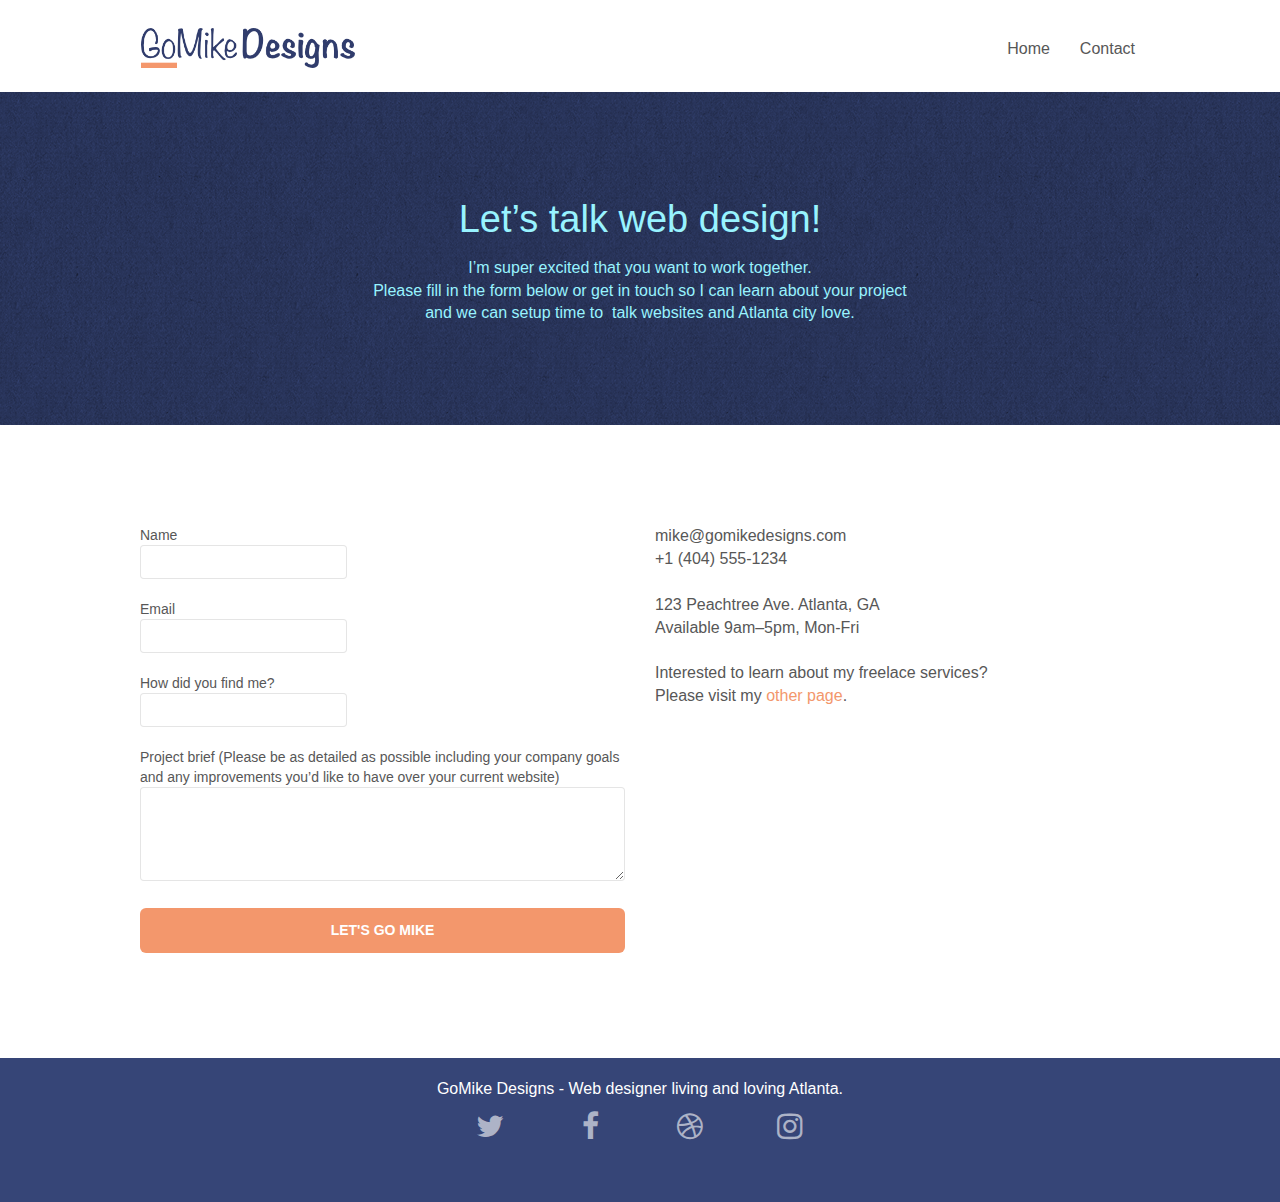
==== contact.html @ 6da9b4f9 "Execueted SEO/Accessibility audit recommendations" ====
<!doctype html>
<html lang="en">
<head>
    <meta charset="utf-8">
    <meta name="description" content="Reach out to talk about building your business website in Atlanta">
	<meta name="viewport" content="width=device-width, initial-scale=1.0, viewport-fit=cover">
    <link rel="shortcut icon" type="image/png" href="favicon.jpg">
    
	<link rel="stylesheet" type="text/css" href="./css/bootstrap.css">
	<link rel="stylesheet" type="text/css" href="style.css">
	<link rel="stylesheet" type="text/css" href="./css/font-awesome.css">
	<link rel="stylesheet" type="text/css" href="./css/et-line.css">
	
    
	<script src="./js/jquery-2.1.0.js"></script>
	<script src="./js/bootstrap.js"></script>
	<script src="./js/blocs.js"></script>
	<script src="./js/jquery.touchSwipe.js"></script>
	<script src="./js/gmaps.js"></script>
    <title>Contact GoMike Designs</title>

    
<!-- Analytics -->
 
<!-- Analytics END -->
    
</head>
<body>
<!-- Main container -->
<main class="page-container">
    
<!-- bloc-0 -->
<div class="bloc bgc-white l-bloc " id="bloc-0">
	<header class="container bloc-sm">
		<nav class="navbar row">
			<div class="navbar-header">
				<a class="navbar-brand" href="index.html"><img src="img/atlanta%20web%20design%20logo.png" alt="GoMike Designs logo" height="40" /></a>

				<button id="nav-toggle" type="button" class="ui-navbar-toggle navbar-toggle" data-toggle="collapse" data-target=".navbar-1">
					<span class="sr-only">Toggle navigation</span><span class="icon-bar"></span><span class="icon-bar"></span><span class="icon-bar"></span>
				</button>
			</div>
			<div class="collapse navbar-collapse navbar-1 special-dropdown-nav">
				<ul class="site-navigation nav navbar-nav">
					<li>
						<a href="index.html">Home</a>
					</li>
					<li>
						<a href="contact.html">Contact</a>
					</li>
				</ul>
			</div>
		</nav>
	</header>
</div>
<!-- bloc-0 END -->

<!-- bloc-6 -->
<div class="bloc bg-dots-bg bg-repeat bgc-dark-slate-blue d-bloc bloc-bg-texture texture-paper" id="bloc-6">
	<div class="container bloc-lg">
		<div class="row">
			<div class="col-sm-12">
				<p class="text-center hero-bloc-text tc-white">
					Let&rsquo;s talk web design!
				</p>
				<p class="text-center mg-lg tc-white tight-width-whitespace">
					I&rsquo;m super excited that you want to work together.<br>Please fill in the form below or get in touch so I can learn about your project <br>and we can setup time to &nbsp;talk websites and Atlanta city love.
				</p>
			</div>
		</div>
	</div>
</div>
<!-- bloc-6 END -->

<!-- bloc-7 -->
<div class="bloc bgc-white l-bloc" id="bloc-7">
	<div class="container bloc-lg">
		<div class="row">
			<div class="col-sm-6">
				<form id="form_1" novalidate success-msg="Your message has been sent." fail-msg="Sorry it seems that our mail server is not responding, Sorry for the inconvenience!">
					<div class="form-group">
						<label>
							Name
							<input id="name" class="form-control" required />
						</label>
					</div>
					<div class="form-group">
						<label>
							Email
							<input id="email" class="form-control" type="email" required />
						</label>
					</div>
					<div class="form-group">
						<label>
							How did you find me?
							<input class="form-control" type="email" required id="input_504" />
						</label>					
					</div>
					<div class="form-group">
						<label>
							Project brief (Please be as detailed as possible including your company goals and any improvements you&rsquo;d like to have over your current website)<br>
							<textarea id="message" class="form-control" rows="4" cols="50" required></textarea>
						</label>
					</div> 
					<button class="bloc-button btn btn-lg btn-block cta-hero btn-atomic-tangerine" type="submit">
						Let's go Mike
					</button>
				</form>
			</div>
			<div class="col-sm-6">
				<p>
					mike@gomikedesigns.com<br>+1 (404) 555-1234<br> <br>123 Peachtree Ave. Atlanta, GA<br>Available 9am–5pm, Mon-Fri <br> <br>Interested to learn about my freelace services? <br>Please visit my&nbsp;<a class="ltc-atomic-tangerine" href="index.html">other page</a>.
				</p>
			</div>
		</div>
	</div>
</div>
<!-- bloc-7 END -->

<!-- ScrollToTop Button -->
<a class="bloc-button btn btn-d scrollToTop" onclick="scrollToTarget('1')"><span class="fa fa-chevron-up"></span></a>
<!-- ScrollToTop Button END-->


<!-- Footer - bloc-8 -->
<footer class="bloc bgc-dark-slate-blue d-bloc" id="bloc-8">
	<div class="container bloc-sm">
		<div class="row">
			<div class="col-sm-12">
				<p class="text-center white">
					GoMike Designs - Web designer living and loving Atlanta.<br>
				</p>
				<div class="row row-no-gutters social">
					<div class="col-sm-3">
						<div class="text-center">
							<a class="social" href="index.html"><span class="fa fa-twitter icon-md"></span></a>
						</div>
					</div>
					<div class="col-sm-3">
						<div class="text-center">
							<a class="social" href="index.html"><span class="fa fa-facebook icon-md"></span></a>
						</div>
					</div>
					<div class="col-sm-3">
						<div class="text-center">
							<a class="social" href="index.html"><span class="fa fa-dribbble icon-md"></span></a>
						</div>
					</div>
					<div class="col-sm-3">
						<div class="text-center">
							<a class="social" href="index.html"><span class="fa fa-instagram icon-md"></span></a>
						</div>
					</div>

					<div class="keywords" style="color:#364577;">web agency atlanta, web strategy, web design, logo, website, web, internet, logo design</div>
				</div>
			</div>
		</div>
	</div>
</footer>
<!-- Footer - bloc-8 END -->

</main>
<!-- Main container END -->
    

</body>
</html>
---- style.css ----
body {
    margin: 0;
    padding: 0;
    background: #FFF;
    overflow-x: hidden;
    -webkit-font-smoothing: antialiased;
    -moz-osx-font-smoothing: grayscale;
}

a,
button {
    transition: all .3s ease-in-out;
    outline: none!important;
}

a:hover {
    text-decoration: none;
    cursor: pointer;
}

#page-loading-blocs-notifaction {
    position: fixed;
    top: 0;
    bottom: 0;
    width: 100%;
    z-index: 100000;
    background: #FFFFFF url("img/pageload-spinner.gif") no-repeat center center;
}

.bloc {
    width: 100%;
    clear: both;
    background: 50% 50% no-repeat;
    padding: 0 50px;
    -webkit-background-size: cover;
    -moz-background-size: cover;
    -o-background-size: cover;
    background-size: cover;
    position: relative;
}

.bloc .container {
    padding-left: 0;
    padding-right: 0;
}

.bloc-lg {
    padding: 100px 50px;
}

.bloc-md {
    padding: 50px;
}

.bloc-sm {
    padding: 20px 50px;
}

.bg-center,
.bg-l-edge,
.bg-r-edge,
.bg-t-edge,
.bg-b-edge,
.bg-tl-edge,
.bg-bl-edge,
.bg-tr-edge,
.bg-br-edge,
.bg-repeat {
    -webkit-background-size: auto!important;
    -moz-background-size: auto!important;
    -o-background-size: auto!important;
    background-size: auto!important;
}

.bg-repeat {
    background: repeat;
}

.bg-t-edge {
    background: top no-repeat;
}

.bloc-bg-texture::before {
    content: "";
    background-size: 2px 2px;
    position: absolute;
    top: 0;
    bottom: 0;
    left: 0;
    right: 0;
}

.texture-paper::before {
    background: url("img/texture-paper.png");
    background-size: 280px 280px;
}

.b-parallax {
    background-attachment: fixed;
}

.d-bloc {
    color: rgba(255, 255, 255, .7);
}

.d-bloc button:hover {
    color: rgba(255, 255, 255, .9);
}

.d-bloc .icon-round,
.d-bloc .icon-square,
.d-bloc .icon-rounded,
.d-bloc .icon-semi-rounded-a,
.d-bloc .icon-semi-rounded-b {
    border-color: rgba(255, 255, 255, .9);
}

.d-bloc .divider-h span {
    border-color: rgba(255, 255, 255, .2);
}

.d-bloc .a-btn,
.d-bloc .navbar a,
.d-bloc .navbar-brand,
.d-bloc a .icon-sm,
.d-bloc a .icon-md,
.d-bloc a .icon-lg,
.d-bloc a .icon-xl,
.d-bloc h1 a,
.d-bloc h2 a,
.d-bloc h3 a,
.d-bloc h4 a,
.d-bloc h5 a,
.d-bloc h6 a,
.d-bloc p a {
    color: rgba(255, 255, 255, .6);
}

.d-bloc .a-btn:hover,
.d-bloc .navbar a:hover,
.d-bloc .navbar-brand:hover,
.d-bloc a:hover .icon-sm,
.d-bloc a:hover .icon-md,
.d-bloc a:hover .icon-lg,
.d-bloc a:hover .icon-xl,
.d-bloc h1 a:hover,
.d-bloc h2 a:hover,
.d-bloc h3 a:hover,
.d-bloc h4 a:hover,
.d-bloc h5 a:hover,
.d-bloc h6 a:hover,
.d-bloc p a:hover {
    color: rgba(255, 255, 255, 1);
}

.d-bloc .navbar-toggle .icon-bar {
    background: rgba(255, 255, 255, 1);
}

.d-bloc .btn-wire,
.d-bloc .btn-wire:hover {
    color: rgba(255, 255, 255, 1);
    border-color: rgba(255, 255, 255, 1);
}

.d-bloc .panel {
    color: rgba(0, 0, 0, .5);
}

.d-bloc .panel button:hover {
    color: rgba(0, 0, 0, .7);
}

.d-bloc .panel icon {
    border-color: rgba(0, 0, 0, .7);
}

.d-bloc .panel .divider-h span {
    border-color: rgba(0, 0, 0, .1);
}

.d-bloc .panel .a-btn {
    color: rgba(0, 0, 0, .6);
}

.d-bloc .panel .a-btn:hover {
    color: rgba(0, 0, 0, 1);
}

.d-bloc .panel .btn-wire,
.d-bloc .panel .btn-wire:hover {
    color: rgba(0, 0, 0, .7);
    border-color: rgba(0, 0, 0, .3);
}

.d-bloc .panel,
.l-bloc {
    color: rgba(0, 0, 0, .5);
}

.d-bloc .panel button:hover,
.l-bloc button:hover {
    color: rgba(0, 0, 0, .7);
}

.l-bloc .icon-round,
.l-bloc .icon-square,
.l-bloc .icon-rounded,
.l-bloc .icon-semi-rounded-a,
.l-bloc .icon-semi-rounded-b {
    border-color: rgba(0, 0, 0, .7);
}

.d-bloc .panel .divider-h span,
.l-bloc .divider-h span {
    border-color: rgba(0, 0, 0, .1);
}

.d-bloc .panel .a-btn,
.l-bloc .a-btn,
.l-bloc .navbar a,
.l-bloc .navbar-brand,
.l-bloc a .icon-sm,
.l-bloc a .icon-md,
.l-bloc a .icon-lg,
.l-bloc a .icon-xl,
.l-bloc h1 a,
.l-bloc h2 a,
.l-bloc h3 a,
.l-bloc h4 a,
.l-bloc h5 a,
.l-bloc h6 a,
.l-bloc p a {
    color: rgba(0, 0, 0, .6);
}

.d-bloc .panel .a-btn:hover,
.l-bloc .a-btn:hover,
.l-bloc .navbar a:hover,
.l-bloc .navbar-brand:hover,
.l-bloc a:hover .icon-sm,
.l-bloc a:hover .icon-md,
.l-bloc a:hover .icon-lg,
.l-bloc a:hover .icon-xl,
.l-bloc h1 a:hover,
.l-bloc h2 a:hover,
.l-bloc h3 a:hover,
.l-bloc h4 a:hover,
.l-bloc h5 a:hover,
.l-bloc h6 a:hover,
.l-bloc p a:hover {
    color: rgba(0, 0, 0, 1);
}

.l-bloc .navbar-toggle .icon-bar {
    color: rgba(0, 0, 0, .6);
}

.d-bloc .panel .btn-wire,
.d-bloc .panel .btn-wire:hover,
.l-bloc .btn-wire,
.l-bloc .btn-wire:hover {
    color: rgba(0, 0, 0, .7);
    border-color: rgba(0, 0, 0, .3);
}

.voffset {
    margin-top: 30px;
}

.voffset-lg {
    margin-top: 80px;
}

.row-no-gutters {
    margin-right: 0;
    margin-left: 0;
}

.row.row-no-gutters > [class^="col-"],
.row.row-no-gutters > [class*=" col-"] {
    padding-right: 0;
    padding-left: 0;
}


#bloc-2-services p {
    font-size: 11px;
}
.navbar {
    margin-bottom: 0;
    z-index: 1;
}

.navbar-brand {
    height: auto;
    padding: 3px 15px;
    font-size: 25px;
    font-weight: normal;
    font-weight: 600;
    line-height: 44px;
}

.navbar-brand img {
    max-height: 200px;
    margin: 0 5px 0 0;
    display: inline;
}

.navbar-brand img[src$=svg] {
    min-width: 100px;
}

.nav-center .navbar-brand img {
    margin: 0;
}

.navbar .nav {
    padding-top: 2px;
    margin-right: -16px;
    float: right;
    z-index: 1;
}

.nav > li {
    float: left;
    margin-top: 4px;
    font-size: 16px;
}

.navbar-nav .open .dropdown-menu > li > a {
    text-align: inherit;
}

.nav > li a:hover,
.nav > li a:focus {
    background: transparent;
}

.navbar-toggle {
    margin: 10px 10px 0 0;
    border: 0px;
}

.navbar-toggle:hover {
    background: transparent!important;
}

.navbar-toggle .icon-bar {
    background-color: rgba(0, 0, 0, .5);
    width: 26px;
}

.nav-invert .navbar .nav {
    float: left;
}

.nav-invert .navbar-header,
.nav-invert .navbar-brand {
    float: right;
    position: relative;
    z-index: 2;
}

@media (min-width: 768px) {
    .site-navigation {
        position: absolute;
        top: 50%;
        right: 20px;
        transform: translate(0, -50%);
        -webkit-transform: translateY(-50%);
    }
    .nav > li .dropdown-menu a,
    .nav > li .dropdown-menu a:hover {
        color: #484848;
    }
    .nav-invert .site-navigation {
        left: 0;
        right: 0;
    }
    .nav-center {
        text-align: center;
    }
    .nav-center .navbar-header {
        width: 100%;
    }
    .nav-center .navbar-header,
    .nav-center .navbar-brand,
    .nav-center .nav > li {
        float: none;
        display: inline-block;
    }
    .nav-center .site-navigation {
        position: relative;
        width: 100%;
        right: 0;
        margin-right: 0px;
        margin-top: 20px;
    }
    .nav-center.mini-nav .navbar-toggle {
        float: none;
        margin: 10px auto 0;
    }
}

.nav > li > .dropdown a {
    background: none!important;
    display: block;
    padding: 14px 15px;
}

nav .caret {
    margin: 0 5px;
}

.dropdown-menu .dropdown-menu {
    top: -8px;
    left: 100%;
}

.dropdown-menu .dropmenu-flow-right {
    top: 100%;
    left: 0;
    margin-left: -1px;
    border-top-left-radius: 0;
    border-top-right-radius: 0;
}

.dropdown-menu .dropdown span {
    border: 4px solid black;
    border-top-color: transparent;
    border-right-color: transparent;
    border-bottom-color: transparent;
    margin: 6px -5px 0 0!important;
    float: right;
}

.mg-md {
    margin-top: 10px;
    margin-bottom: 20px;
}

.mg-lg {
    margin-top: 10px;
    margin-bottom: 40px;
}

.btn {
    margin: 0 5px 5px 0;
}

.btn.pull-right {
    margin: 0 0 5px 5px;
}

.btn-d,
.btn-d:hover,
.btn-d:focus {
    color: #FFF;
    background: rgba(0, 0, 0, .3);
}

button {
    outline: none!important;
}

.btn-rd {
    border-radius: 40px;
}

.btn-clean {
    border: 1px solid rgba(0, 0, 0, .08);
    border-bottom-color: rgba(0, 0, 0, .1);
    text-shadow: 0 1px 0 rgba(0, 0, 1, .1);
    box-shadow: 0 1px 3px rgba(0, 0, 1, .25), inset 0 1px 0 0 rgba(255, 255, 255, .15);
}

.icon-md {
    font-size: 30px!important;
}

.icon-lg {
    font-size: 60px!important;
}

.sm-shadow {
    text-shadow: 0 1px 2px rgba(0, 0, 0, .3);
}

.panel-sq,
.panel-sq .panel-heading,
.panel-sq .panel-footer {
    border-radius: 0;
}

.panel-rd {
    border-radius: 30px;
}

.panel-rd .panel-heading {
    border-radius: 29px 29px 0 0;
}

.panel-rd .panel-footer {
    border-radius: 0 0 29px 29px;
}

.form-control {
    border-color: rgba(0, 0, 0, .1);
    box-shadow: none;
}

.scrollToTop {
    width: 40px;
    height: 40px;
    position: fixed;
    bottom: 20px;
    right: 20px;
    opacity: 0;
    z-index: 500;
    transition: all .3s ease-in-out;
}

.scrollToTop span {
    margin-top: 6px;
}

.showScrollTop {
    font-size: 14px;
    opacity: 1;
}

a[data-lightbox] {
    position: relative;
    display: block;
    text-align: center;
}

a[data-lightbox]:hover::before {
    content: "+";
    font-family: "HelveticaNeue-Light", "Helvetica Neue Light", "Helvetica Neue", Helvetica, Arial;
    font-size: 32px;
    width: 50px;
    height: 50px;
    margin-left: -25px;
    border-radius: 50%;
    background: rgba(0, 0, 0, .6);
    color: #FFF;
    font-weight: 100;
    z-index: 1;
    position: absolute;
    top: 50%;
    transform: translateY(-50%);
    -webkit-transform: translateY(-50%);
}

a[data-lightbox]:hover img {
    opacity: 0.6;
    -webkit-animation-fill-mode: none;
    animation-fill-mode: none;
}

#lightbox-modal {
    display: flex;
    align-items: center;
}

#lightbox-modal .modal-dialog {
    width: 90%;
    max-width: 900px;
    margin: 0 auto 0;
}

#lightbox-modal .modal-dialog img {
    max-height: 90vh;
    margin: 0 auto;
}

.lightbox-caption {
    padding: 20px;
    color: #FFF;
    background: rgba(0, 0, 0, .5);
    position: absolute;
    left: 15px;
    right: 15px;
    bottom: 5px;
}

.close-lightbox {
    color: #FFF;
    font-size: 30px;
    position: absolute;
    top: 20px;
    right: 20px;
    z-index: 20;
    background: rgba(0, 0, 0, .5);
    border: none;
    line-height: 30px;
    padding: 0 9px 5px;
    opacity: 0.3;
}

.close-lightbox:hover,
.next-lightbox:hover,
.prev-lightbox:hover {
    opacity: 1.0;
    color: #FFF;
}

.next-lightbox,
.prev-lightbox {
    font-size: 20px;
    color: rgba(255, 255, 255, .9);
    background: rgba(0, 0, 0, .5);
    transition: all .2s ease-in-out;
    position: absolute;
    top: 45%;
    z-index: 1;
    opacity: 0.4;
}

.next-lightbox {
    padding: 6px 8px 1px 13px;
    right: 25px;
}

.prev-lightbox {
    padding: 6px 13px 1px 10px;
    left: 25px;
}

.snapshot-lb .modal-body {
    padding-bottom: 45px;
}

.snapshot-lb .lightbox-caption {
    padding: 0;
    color: rgba(0, 0, 0, .5);
    background: none;
}

h1,
h2,
h3,
h4,
h5,
h6,
p,
label,
.btn,
a {
    font-family: "helvetica";
    font-weight: 400;
    color: #575757!important;
}

.container {
    max-width: 1000px;
}

.hero-bloc-text {
    font-size: 38px;
}

.hero-bloc-text-sub {
    font-size: 36px;
}

.statement-bloc-text {
    line-height: 26px;
    font-style: italic;
    font-size: 20px;
    text-align: center;
    font-weight: lighter;
    max-width: 520px;
    margin: auto auto auto auto;
}

p {
    /* Modified by Efain to increase readibility */
    font-size: 16px;
}

.tight-width-whitespace {
    max-width: 600px;
    margin: auto auto auto auto;
}

.h1 {
    font-size: 20px;
    font-family: "Open Sans";
}

.cta-hero {
    margin-top: 22px;
    color: #FFFFFF!important;
    text-transform: uppercase;
    padding: 12px 28px 12px 28px;
    font-size: 1.0em;
    font-weight: 700;
}

.social {
    max-width: 400px;
    margin: auto auto auto auto;
}

h2 {
    font-size: 22px;
    line-height: 1.4em;
}

h3 {
    font-size: 15px;
    text-transform: uppercase;
    font-weight: 700;
    color: #333333!important;
}

.med-width-whitespace {
    max-width: 800px;
    margin: auto auto auto auto;
    box-shadow: 0px 0px 0px #000000;
}

h1 {
    color: #333333!important;
}

h4 {
    color: #333333!important;
}

.icons {
    margin-bottom: 14px;
    margin-top: 24px;
}

.white {
    color: #FFFFFF!important;
}

.portfolio-thumb {
    margin-bottom: 24px;
}

.portfolio-row {
    margin-bottom: 44px;
    margin-top: 50px;
}

.avatar {
    box-shadow: 0px 4px 9px rgba(0, 0, 0, 0.3);
}

.black-background {
    background-color: rgba(35, 31, 32, 0.7);
    padding: 40px 40px 40px 40px;
}

.bold-link {
    font-weight: 900;
    text-decoration: underline!important;
}

.service-header {
    font-size: 15px;
    font-weight: 700;
    text-transform: uppercase;
}

.bgc-white {
    background-color: #FFFFFF;
}

.bgc-dark-slate-blue {
    background-color: #364577;
}

.bgc-atomic-tangerine {
    background-color: #F3976C;
}

.tc-white {
    /* Modified by Efain to increase readibility */
    color: #98f3ff!important;
}

.btn-atomic-tangerine {
    background: #F3976C;
    color: #FFFFFF!important;
}

.btn-atomic-tangerine:hover {
    background: #c27956!important;
    color: #FFFFFF!important;
}

.ltc-white {
    color: #FFFFFF!important;
}

.ltc-white:hover {
    color: #cccccc!important;
}

.ltc-atomic-tangerine {
    color: #F3976C!important;
}

.ltc-atomic-tangerine:hover {
    color: #c27956!important;
}

.icon-dark-slate-blue {
    color: #364577!important;
    border-color: #364577!important;
}

.bg-dots-bg {
    background-image: url("img/dots-bg.png");
}

.bg-lines-h2-bg {
    background-image: url("img/lines-h2-bg.png");
}

.bg-atlanta-20made-20sign {
    background-image: url("img/atlanta%20made%20sign.jpg");
}

.bg-atlanta-20made-20sign-20orange {
    background-image: url("img/atlanta%20made%20sign%20orange.jpg");
}

@media (max-width: 1024px) {
    .bloc {
        padding-left: 20px;
        padding-right: 20px;
    }
    .bloc.full-width-bloc,
    .bloc-tile-2.full-width-bloc .container,
    .bloc-tile-3.full-width-bloc .container,
    .bloc-tile-4.full-width-bloc .container {
        padding-left: 0;
        padding-right: 0;
    }
}

@media (max-width: 992px) and (min-width: 768px) {
    .navbar .nav {
        max-width: 80%
    }
    .nav-center.navbar .nav {
        max-width: 100%
    }
}

@media only screen and (min-device-width: 768px) and (max-device-width: 1024px) and (orientation: landscape) {
    .b-parallax {
        background-attachment: scroll;
    }
}

@media only screen and (min-device-width: 1024px) and (max-device-width: 1366px) and (-webkit-min-device-pixel-ratio: 1.5) {
    .b-parallax {
        background-attachment: scroll;
    }
}

@media (max-width: 991px) {
    .container {
        width: 100%;
    }
    .b-parallax {
        background-attachment: scroll;
    }
    .page-container,
    #hero-bloc {
        overflow-x: hidden;
        position: relative;
    }
    .bloc {
        padding-left: constant(safe-area-inset-left);
        padding-right: constant(safe-area-inset-right);
    }
    .bloc-group,
    .bloc-group .bloc {
        display: block;
        width: 100%;
    }
    .bloc-fill-screen .fill-bloc-top-edge,
    .bloc-fill-screen .fill-bloc-bottom-edge {
        padding: 0 20px;
        padding-left: constant(safe-area-inset-left);
        padding-right: constant(safe-area-inset-right);
    }
}

@media (max-width: 767px) {
    .page-container {
        overflow-x: hidden;
        position: relative;
    }
    h1,
    h2,
    h3,
    h4,
    h5,
    h6,
    p,
    #disqus_thread {
        padding-left: 10px!important;
        padding-right: 10px!important;
    }
    .b-parallax {
        background-attachment: scroll;
    }
    .navbar .nav {
        padding-top: 0;
        border-top: 1px solid rgba(0, 0, 0, .2);
        float: none!important;
    }
    .navbar.row {
        margin-left: 0;
        margin-right: 0;
    }
    .site-navigation {
        position: inherit;
        transform: none;
        -webkit-transform: none;
        -ms-transform: none;
    }
    .nav > li {
        margin-top: 0;
        border-bottom: 1px solid rgba(0, 0, 0, .1);
        background: rgba(0, 0, 0, .05);
        text-align: left;
        padding-left: 15px;
        width: 100%;
    }
    .nav > li:hover {
        background: rgba(0, 0, 0, .08);
    }
    .dropdown .dropdown a .caret {
        float: none;
        margin: 5px 0 0 10px!important;
        border: 4px solid black;
        border-bottom-color: transparent;
        border-right-color: transparent;
        border-left-color: transparent;
    }
    #hero-bloc .navbar .nav {
        background: rgba(0, 0, 0, .8);
    }
    #hero-bloc .navbar .nav a {
        color: rgba(255, 255, 255, .6);
    }
    .hero {
        padding: 50px 0;
    }
    .hero-nav {
        left: -1px;
        right: -1px;
    }
    .navbar-collapse {
        padding: 0;
        overflow-x: hidden;
        -webkit-box-shadow: none;
        box-shadow: none;
    }
    .navbar-brand img {
        max-height: 40px;
        width: auto;
    }
    .nav-invert .navbar-header {
        float: none;
        width: 100%;
    }
    .nav-invert .navbar-toggle {
        float: left;
        margin-left: 10px;
    }
    .bloc {
        padding-left: 0;
        padding-right: 0;
    }
    .bloc-xxl,
    .bloc-xl,
    .bloc-lg {
        padding: 40px 0;
    }
    .bloc-sm,
    .bloc-md {
        padding-left: 0;
        padding-right: 0;
    }
    .bloc-tile-2 .container,
    .bloc-tile-3 .container,
    .bloc-tile-4 .container,
    .bloc-fill-screen .fill-bloc-top-edge,
    .bloc-fill-screen .fill-bloc-bottom-edge {
        padding-left: 0;
        padding-right: 0;
    }
    .a-block {
        padding: 0 10px;
    }
    .btn-dwn {
        display: none;
    }
    .voffset {
        margin-top: 5px;
    }
    .voffset-md {
        margin-top: 20px;
    }
    .voffset-lg {
        margin-top: 30px;
    }
    form {
        padding: 5px;
    }
    .close-lightbox {
        display: inline-block;
    }
    .blocsapp-device-iphone5 {
        background-size: 216px 425px;
        padding-top: 60px;
        width: 216px;
        height: 425px;
    }
    .blocsapp-device-iphone5 img {
        width: 180px;
        height: 320px;
    }
}

@media (max-width: 400px) {
    .bloc {
        padding-left: 0;
        padding-right: 0;
    }
}

@media (max-width: 767px) {
    .bloc-mob-center-text {
        text-align: center;
    }
}
---- css/et-line.css ----
@font-face {
    font-family: et-line;
    src: url(../fonts/et-line.eot);
    src: url(../fonts/et-line.eot?#iefix) format('embedded-opentype'), url(../fonts/et-line.woff) format('woff'), url(../fonts/et-line.ttf) format('truetype'), url(../fonts/et-line.svg#et-line) format('svg');
    font-weight: 400;
    font-style: normal
}

.et-icon-adjustments,
.et-icon-alarmclock,
.et-icon-anchor,
.et-icon-aperture,
.et-icon-attachment,
.et-icon-bargraph,
.et-icon-basket,
.et-icon-beaker,
.et-icon-bike,
.et-icon-book-open,
.et-icon-briefcase,
.et-icon-browser,
.et-icon-calendar,
.et-icon-camera,
.et-icon-caution,
.et-icon-chat,
.et-icon-circle-compass,
.et-icon-clipboard,
.et-icon-clock,
.et-icon-cloud,
.et-icon-compass,
.et-icon-desktop,
.et-icon-dial,
.et-icon-document,
.et-icon-documents,
.et-icon-download,
.et-icon-dribbble,
.et-icon-edit,
.et-icon-envelope,
.et-icon-expand,
.et-icon-facebook,
.et-icon-flag,
.et-icon-focus,
.et-icon-gears,
.et-icon-genius,
.et-icon-gift,
.et-icon-global,
.et-icon-globe,
.et-icon-googleplus,
.et-icon-grid,
.et-icon-happy,
.et-icon-hazardous,
.et-icon-heart,
.et-icon-hotairballoon,
.et-icon-hourglass,
.et-icon-key,
.et-icon-laptop,
.et-icon-layers,
.et-icon-lifesaver,
.et-icon-lightbulb,
.et-icon-linegraph,
.et-icon-linkedin,
.et-icon-lock,
.et-icon-magnifying-glass,
.et-icon-map,
.et-icon-map-pin,
.et-icon-megaphone,
.et-icon-mic,
.et-icon-mobile,
.et-icon-newspaper,
.et-icon-notebook,
.et-icon-paintbrush,
.et-icon-paperclip,
.et-icon-pencil,
.et-icon-phone,
.et-icon-picture,
.et-icon-pictures,
.et-icon-piechart,
.et-icon-presentation,
.et-icon-pricetags,
.et-icon-printer,
.et-icon-profile-female,
.et-icon-profile-male,
.et-icon-puzzle,
.et-icon-quote,
.et-icon-recycle,
.et-icon-refresh,
.et-icon-ribbon,
.et-icon-rss,
.et-icon-sad,
.et-icon-scissors,
.et-icon-scope,
.et-icon-search,
.et-icon-shield,
.et-icon-speedometer,
.et-icon-strategy,
.et-icon-streetsign,
.et-icon-tablet,
.et-icon-target,
.et-icon-telescope,
.et-icon-toolbox,
.et-icon-tools,
.et-icon-tools-2,
.et-icon-trophy,
.et-icon-tumblr,
.et-icon-twitter,
.et-icon-upload,
.et-icon-video,
.et-icon-wallet,
.et-icon-wine {
    font-family: et-line;
    speak: none;
    font-style: normal;
    font-weight: 400;
    font-variant: normal;
    text-transform: none;
    line-height: 1;
    -webkit-font-smoothing: antialiased;
    -moz-osx-font-smoothing: grayscale;
    display: inline-block
}

.et-icon-mobile:before {
    content: "\e000"
}

.et-icon-laptop:before {
    content: "\e001"
}

.et-icon-desktop:before {
    content: "\e002"
}

.et-icon-tablet:before {
    content: "\e003"
}

.et-icon-phone:before {
    content: "\e004"
}

.et-icon-document:before {
    content: "\e005"
}

.et-icon-documents:before {
    content: "\e006"
}

.et-icon-search:before {
    content: "\e007"
}

.et-icon-clipboard:before {
    content: "\e008"
}

.et-icon-newspaper:before {
    content: "\e009"
}

.et-icon-notebook:before {
    content: "\e00a"
}

.et-icon-book-open:before {
    content: "\e00b"
}

.et-icon-browser:before {
    content: "\e00c"
}

.et-icon-calendar:before {
    content: "\e00d"
}

.et-icon-presentation:before {
    content: "\e00e"
}

.et-icon-picture:before {
    content: "\e00f"
}

.et-icon-pictures:before {
    content: "\e010"
}

.et-icon-video:before {
    content: "\e011"
}

.et-icon-camera:before {
    content: "\e012"
}

.et-icon-printer:before {
    content: "\e013"
}

.et-icon-toolbox:before {
    content: "\e014"
}

.et-icon-briefcase:before {
    content: "\e015"
}

.et-icon-wallet:before {
    content: "\e016"
}

.et-icon-gift:before {
    content: "\e017"
}

.et-icon-bargraph:before {
    content: "\e018"
}

.et-icon-grid:before {
    content: "\e019"
}

.et-icon-expand:before {
    content: "\e01a"
}

.et-icon-focus:before {
    content: "\e01b"
}

.et-icon-edit:before {
    content: "\e01c"
}

.et-icon-adjustments:before {
    content: "\e01d"
}

.et-icon-ribbon:before {
    content: "\e01e"
}

.et-icon-hourglass:before {
    content: "\e01f"
}

.et-icon-lock:before {
    content: "\e020"
}

.et-icon-megaphone:before {
    content: "\e021"
}

.et-icon-shield:before {
    content: "\e022"
}

.et-icon-trophy:before {
    content: "\e023"
}

.et-icon-flag:before {
    content: "\e024"
}

.et-icon-map:before {
    content: "\e025"
}

.et-icon-puzzle:before {
    content: "\e026"
}

.et-icon-basket:before {
    content: "\e027"
}

.et-icon-envelope:before {
    content: "\e028"
}

.et-icon-streetsign:before {
    content: "\e029"
}

.et-icon-telescope:before {
    content: "\e02a"
}

.et-icon-gears:before {
    content: "\e02b"
}

.et-icon-key:before {
    content: "\e02c"
}

.et-icon-paperclip:before {
    content: "\e02d"
}

.et-icon-attachment:before {
    content: "\e02e"
}

.et-icon-pricetags:before {
    content: "\e02f"
}

.et-icon-lightbulb:before {
    content: "\e030"
}

.et-icon-layers:before {
    content: "\e031"
}

.et-icon-pencil:before {
    content: "\e032"
}

.et-icon-tools:before {
    content: "\e033"
}

.et-icon-tools-2:before {
    content: "\e034"
}

.et-icon-scissors:before {
    content: "\e035"
}

.et-icon-paintbrush:before {
    content: "\e036"
}

.et-icon-magnifying-glass:before {
    content: "\e037"
}

.et-icon-circle-compass:before {
    content: "\e038"
}

.et-icon-linegraph:before {
    content: "\e039"
}

.et-icon-mic:before {
    content: "\e03a"
}

.et-icon-strategy:before {
    content: "\e03b"
}

.et-icon-beaker:before {
    content: "\e03c"
}

.et-icon-caution:before {
    content: "\e03d"
}

.et-icon-recycle:before {
    content: "\e03e"
}

.et-icon-anchor:before {
    content: "\e03f"
}

.et-icon-profile-male:before {
    content: "\e040"
}

.et-icon-profile-female:before {
    content: "\e041"
}

.et-icon-bike:before {
    content: "\e042"
}

.et-icon-wine:before {
    content: "\e043"
}

.et-icon-hotairballoon:before {
    content: "\e044"
}

.et-icon-globe:before {
    content: "\e045"
}

.et-icon-genius:before {
    content: "\e046"
}

.et-icon-map-pin:before {
    content: "\e047"
}

.et-icon-dial:before {
    content: "\e048"
}

.et-icon-chat:before {
    content: "\e049"
}

.et-icon-heart:before {
    content: "\e04a"
}

.et-icon-cloud:before {
    content: "\e04b"
}

.et-icon-upload:before {
    content: "\e04c"
}

.et-icon-download:before {
    content: "\e04d"
}

.et-icon-target:before {
    content: "\e04e"
}

.et-icon-hazardous:before {
    content: "\e04f"
}

.et-icon-piechart:before {
    content: "\e050"
}

.et-icon-speedometer:before {
    content: "\e051"
}

.et-icon-global:before {
    content: "\e052"
}

.et-icon-compass:before {
    content: "\e053"
}

.et-icon-lifesaver:before {
    content: "\e054"
}

.et-icon-clock:before {
    content: "\e055"
}

.et-icon-aperture:before {
    content: "\e056"
}

.et-icon-quote:before {
    content: "\e057"
}

.et-icon-scope:before {
    content: "\e058"
}

.et-icon-alarmclock:before {
    content: "\e059"
}

.et-icon-refresh:before {
    content: "\e05a"
}

.et-icon-happy:before {
    content: "\e05b"
}

.et-icon-sad:before {
    content: "\e05c"
}

.et-icon-facebook:before {
    content: "\e05d"
}

.et-icon-twitter:before {
    content: "\e05e"
}

.et-icon-googleplus:before {
    content: "\e05f"
}

.et-icon-rss:before {
    content: "\e060"
}

.et-icon-tumblr:before {
    content: "\e061"
}

.et-icon-linkedin:before {
    content: "\e062"
}

.et-icon-dribbble:before {
    content: "\e063"
}
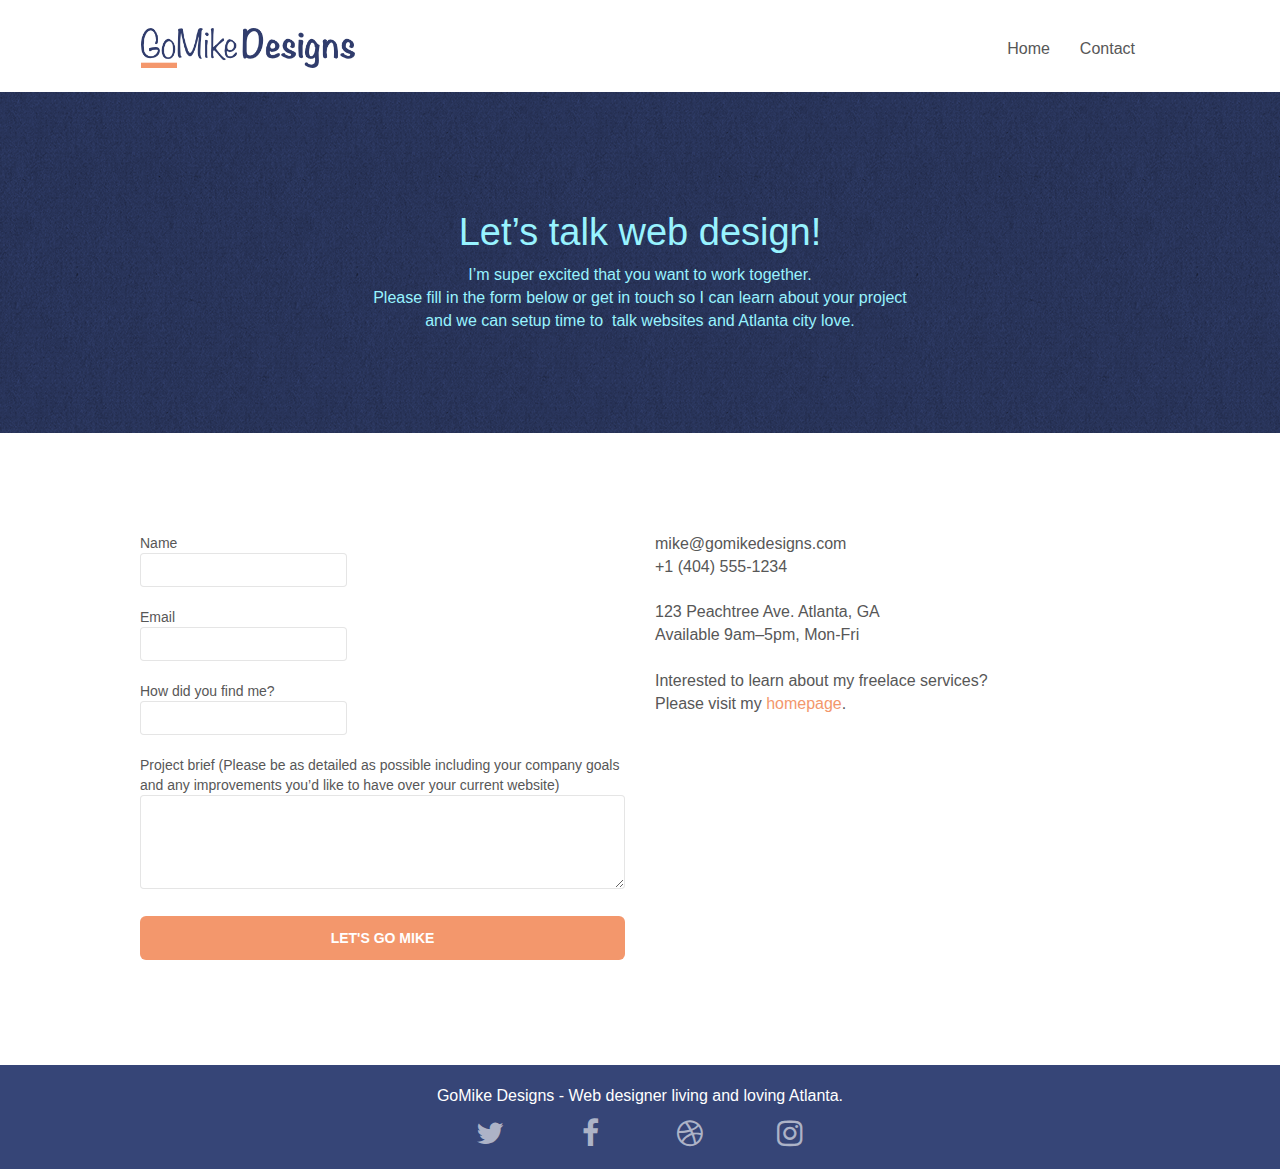
==== commit 316750aa: "Added finishing touches to "Contact" page SEO" ====
--- a/contact.html
+++ b/contact.html
@@ -56,24 +56,24 @@
 <!-- bloc-0 END -->
 
 <!-- bloc-6 -->
-<div class="bloc bg-dots-bg bg-repeat bgc-dark-slate-blue d-bloc bloc-bg-texture texture-paper" id="bloc-6">
+<section class="bloc bg-dots-bg bg-repeat bgc-dark-slate-blue d-bloc bloc-bg-texture texture-paper" id="bloc-6">
 	<div class="container bloc-lg">
 		<div class="row">
 			<div class="col-sm-12">
-				<p class="text-center hero-bloc-text tc-white">
+				<h1 class="text-center hero-bloc-text tc-white">
 					Let&rsquo;s talk web design!
-				</p>
+				</h1>
 				<p class="text-center mg-lg tc-white tight-width-whitespace">
 					I&rsquo;m super excited that you want to work together.<br>Please fill in the form below or get in touch so I can learn about your project <br>and we can setup time to &nbsp;talk websites and Atlanta city love.
 				</p>
 			</div>
 		</div>
 	</div>
-</div>
+</section>
 <!-- bloc-6 END -->
 
 <!-- bloc-7 -->
-<div class="bloc bgc-white l-bloc" id="bloc-7">
+<section class="bloc bgc-white l-bloc" id="bloc-7">
 	<div class="container bloc-lg">
 		<div class="row">
 			<div class="col-sm-6">
@@ -109,12 +109,12 @@
 			</div>
 			<div class="col-sm-6">
 				<p>
-					mike@gomikedesigns.com<br>+1 (404) 555-1234<br> <br>123 Peachtree Ave. Atlanta, GA<br>Available 9am–5pm, Mon-Fri <br> <br>Interested to learn about my freelace services? <br>Please visit my&nbsp;<a class="ltc-atomic-tangerine" href="index.html">other page</a>.
+					mike@gomikedesigns.com<br>+1 (404) 555-1234<br> <br>123 Peachtree Ave. Atlanta, GA<br>Available 9am–5pm, Mon-Fri <br> <br>Interested to learn about my freelace services? <br>Please visit my&nbsp;<a class="ltc-atomic-tangerine" href="index.html">homepage</a>.
 				</p>
 			</div>
 		</div>
 	</div>
-</div>
+</section>
 <!-- bloc-7 END -->
 
 <!-- ScrollToTop Button -->
@@ -151,8 +151,6 @@
 							<a class="social" href="index.html"><span class="fa fa-instagram icon-md"></span></a>
 						</div>
 					</div>
-
-					<div class="keywords" style="color:#364577;">web agency atlanta, web strategy, web design, logo, website, web, internet, logo design</div>
 				</div>
 			</div>
 		</div>
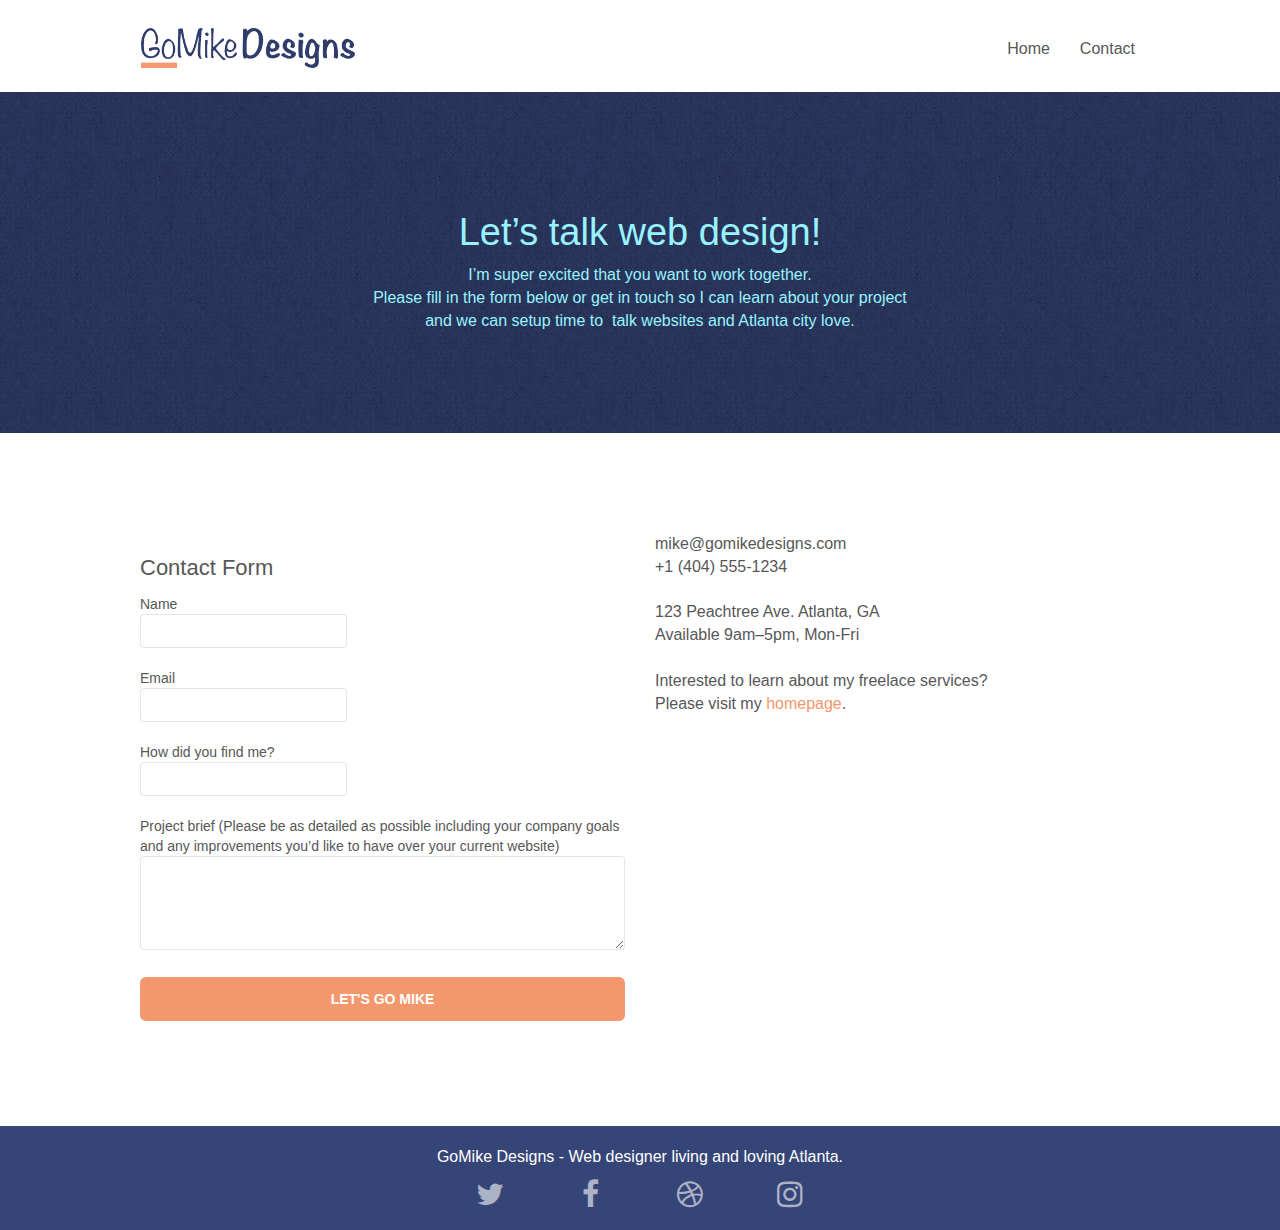
==== commit f693fd65: "Fixed minor HTML CSS W3 validator sugesstions" ====
--- a/contact.html
+++ b/contact.html
@@ -77,7 +77,8 @@
 	<div class="container bloc-lg">
 		<div class="row">
 			<div class="col-sm-6">
-				<form id="form_1" novalidate success-msg="Your message has been sent." fail-msg="Sorry it seems that our mail server is not responding, Sorry for the inconvenience!">
+				<h2>Contact Form</h2>
+				<form id="form_1" novalidate>
 					<div class="form-group">
 						<label>
 							Name
--- a/style.css
+++ b/style.css
@@ -285,7 +285,7 @@
 
 
 #bloc-2-services p {
-    font-size: 11px;
+    font-size: 16px;
 }
 .navbar {
     margin-bottom: 0;
@@ -856,13 +856,13 @@
     }
 }
 
-@media only screen and (min-device-width: 768px) and (max-device-width: 1024px) and (orientation: landscape) {
+@media only screen and (min-device-width: 768px) and (max-width: 1024px) and (orientation: landscape) {
     .b-parallax {
         background-attachment: scroll;
     }
 }
 
-@media only screen and (min-device-width: 1024px) and (max-device-width: 1366px) and (-webkit-min-device-pixel-ratio: 1.5) {
+@media only screen and (min-device-width: 1024px) and (max-width: 1366px) and (-webkit-min-device-pixel-ratio: 1.5) {
     .b-parallax {
         background-attachment: scroll;
     }
@@ -880,10 +880,6 @@
         overflow-x: hidden;
         position: relative;
     }
-    .bloc {
-        padding-left: constant(safe-area-inset-left);
-        padding-right: constant(safe-area-inset-right);
-    }
     .bloc-group,
     .bloc-group .bloc {
         display: block;
@@ -892,8 +888,6 @@
     .bloc-fill-screen .fill-bloc-top-edge,
     .bloc-fill-screen .fill-bloc-bottom-edge {
         padding: 0 20px;
-        padding-left: constant(safe-area-inset-left);
-        padding-right: constant(safe-area-inset-right);
     }
 }
 
